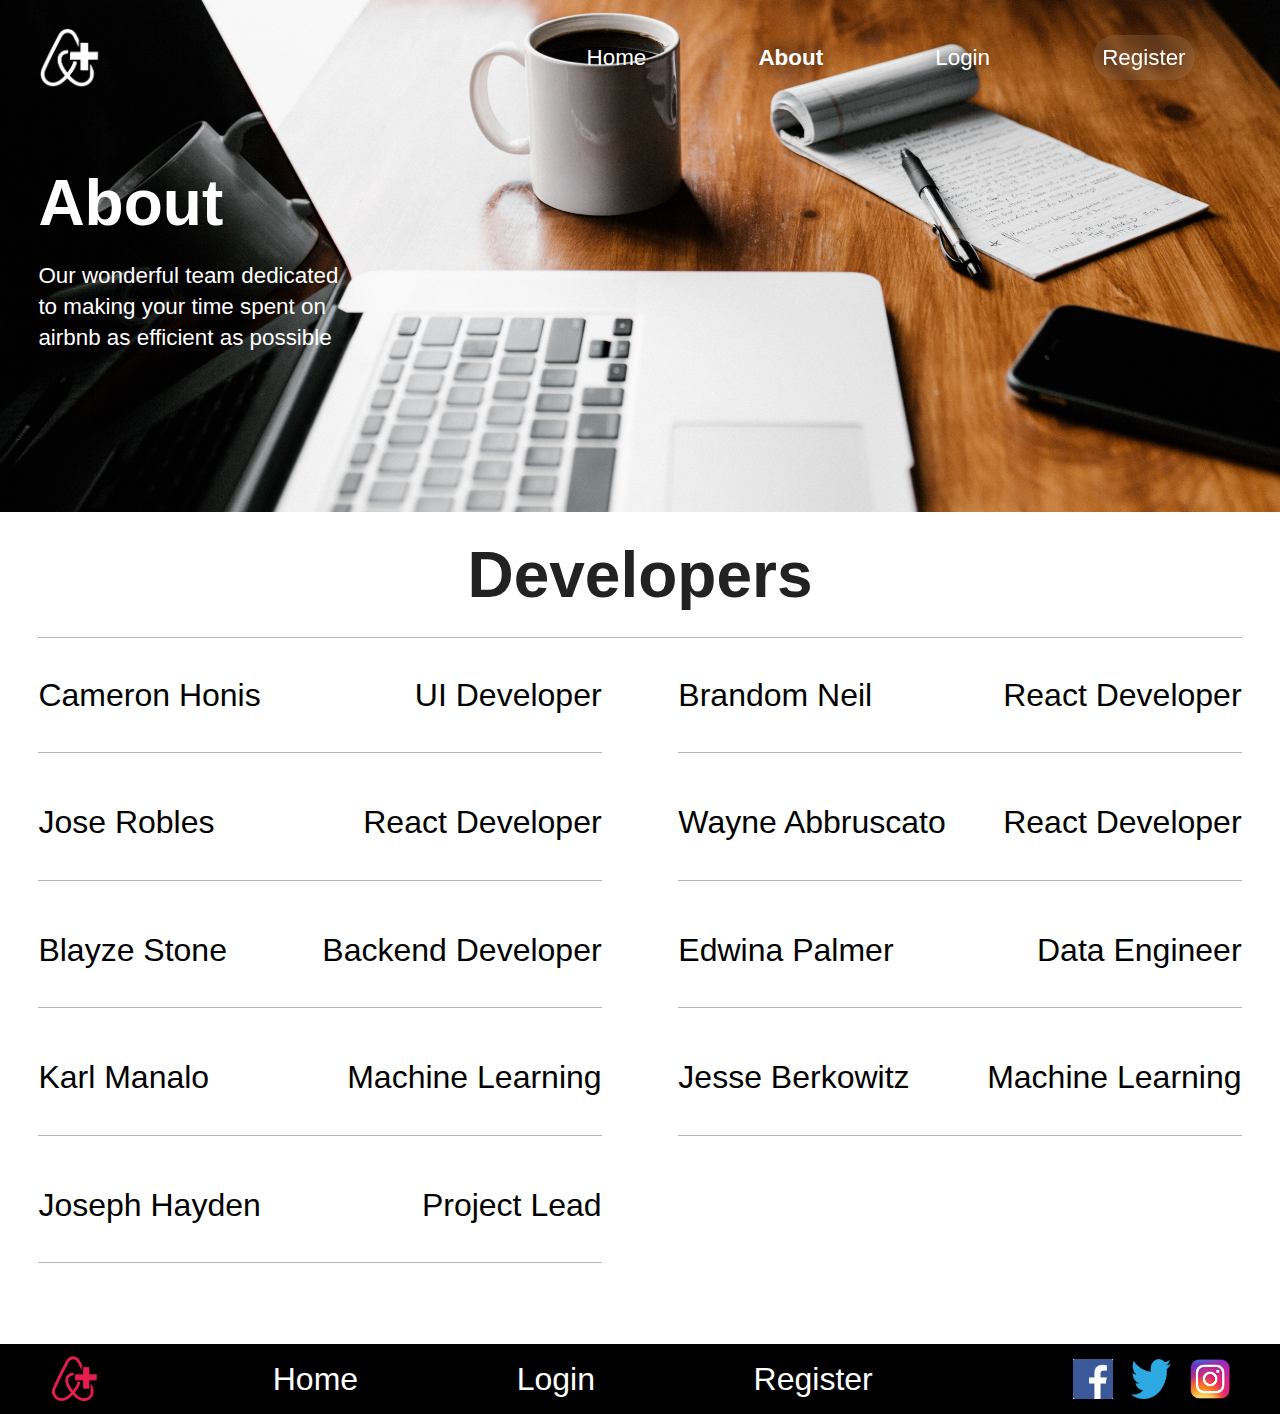
==== about.html @ 298406cf "2 pages" ====
<!doctype html>

<html lang="en">
<head>
    <meta charset="UTF-8">
    <meta name='viewport' content='width=device-width, initial-scale=1.0'>
    <title>Airbnb Price Solver</title>
    <meta name="description" content="Optimal prices, minimal effort">
    <meta name="author" content="Cameron Honis">

    <link rel="stylesheet" href="styling/about.css">

</head>

<body>
    <div id='container'>
        <section id='first'>
            <header>
                <img src='images/LogoWhite.png' alt='white logo'>
                <div id='header-links'> 
                    <a href='#' id='register'>Register</a>
                    <a href='#'>Login</a>
                    <a href='#' id='about'>About</a>
                    <a href='index.html'>Home</a>
                </div>
            </header>
            <h2>About</h2>
            <p>Our wonderful team dedicated to making your time spent on airbnb as efficient as possible</p>

        </section>
        <section id='second'>
            <h2>Developers</h2>
            <div id='devlist'>
                <div>
                    <h3>Cameron Honis</h3>
                    <p>UI Developer</p>
                </div>
                <div>
                    <h3>Brandom Neil</h3>
                    <p>React Developer</p>
                </div>
                <div>
                    <h3>Jose Robles</h3>
                    <p>React Developer</p>
                </div>
                <div>
                    <h3>Wayne Abbruscato</h3>
                    <p>React Developer</p>
                </div>
                <div>
                    <h3>Blayze Stone</h3>
                    <p>Backend Developer</p>
                </div>
                <div>
                    <h3>Edwina Palmer</h3>
                    <p>Data Engineer</p>
                </div>
                <div>
                    <h3>Karl Manalo</h3>
                    <p>Machine Learning</p>
                </div>
                <div>
                    <h3>Jesse Berkowitz</h3>
                    <p>Machine Learning</p>
                </div>
                <div>
                    <h3>Joseph Hayden</h3>
                    <p>Project Lead</p>
                </div>
            </div>
        </section>
    </div>
    <footer>
        <div>
             <img src='images/Logo.png' alt='logo'>
            <div id='footer-links'>
                <a href='index.html'>Home</a>
                <a href='#'>Login</a>
                <a href='#'>Register</a>
            </div>
            <div id='footer-medias'>
                <img src='images/Facebook Icon.png' alt='facebook'>
                <img src='images/Twitter Icon.png' alt='twitter'>
                <img src='images/Instagram Icon.png' alt='instagram'>
            </div>
        </div>
    </footer>
</body>
---- styling/about.css ----
html, body, div, span, applet, object, iframe,  
h1, h2, h3, h4, h5, h6, p, blockquote, pre,  
a, abbr, acronym, address, big, cite, code,  
del, dfn, em, img, ins, kbd, q, s, samp,  
small, strike, strong, sub, sup, tt, var,  
b, u, i, center,  
dl, dt, dd, ol, ul, li,  
fieldset, form, label, legend,  
table, caption, tbody, tfoot, thead, tr, th, td,  
article, aside, canvas, details, embed,  
figure, figcaption, footer, header, hgroup,  
menu, nav, output, ruby, section, summary,  
time, mark, audio, video {  
    margin: 0;
    padding: 0;
    border: 0;
    font-size: 62.5%;
    font: inherit;
    vertical-align: baseline;
}
body{
    font-family: Arial;
    min-height: 100vh;
    display: flex;
    flex-direction: column;
    justify-content: space-between;
}
#first{
    background-image: url(/images/Banner3.jpg);
    background-repeat: no-repeat;
    background-size: 120% 180%;
    background-position: 0 90%;
    height: 40vw;
    display: flex;
    flex-direction: column;
}
#first header{
    display: flex;
    justify-content: space-between;
    padding: 2% 3%;
}
#header-links{
    display: flex;
    flex-direction: row-reverse;
    align-items: center;
}
#header-links a{
    text-decoration: none;
    color: white;
    font-size: 1.4rem;
    margin: 0 10%;
    text-shadow: 0 0 20px black;
    padding: 2%;
}
#register{
    background: rgba(255,255,255,.1);
    border-radius: 1.5rem;
    backdrop-filter: blur(4px);
    width: 18rem;
}
#about{
    font-weight: 800;
}
#first header img{
    width: 4rem;
    height: 4rem;
}
#first h2{
    color: white;
    font-size: 4rem;
    font-weight: 600;
    margin-left: 3%;
    margin-top: 4%;
}
#first p{
    max-width: 25%;
    color: white;
    font-size: 1.4rem;
    padding: 1.5% 3%;
    line-height: 1.4;
}
#second{
    height: 60vw;
    display: flex;
    flex-direction: column;
    margin-bottom: 5%;
}
#second h2{
    width: 94%;
    margin-left: 3%;
    margin-top: 2%;
    padding-bottom: 2%;
    color: #222222;
    text-align: center;
    font-size: 4rem;
    font-weight: 600;
    border-bottom: 1px solid rgb(180,180,180);
}
#devlist{
    display: flex;
    flex-wrap: wrap;
    margin-top: 1%;
}
#devlist div{
    width: 44%;
    display: flex;
    justify-content: space-between;
    margin: 2% 3%;
    padding-bottom: 3%;
    font-size: 2rem;
    border-bottom: 1px solid rgb(180,180,180);
}
#devlist p{
    margin-left: 2%;
}
footer{
    height: 70px;
    background-color: #000000;
}
footer div{
    display: flex;
    align-items: center;
    justify-content: space-between;
    padding: 0 2%;
    height: 70px;
}
footer img{
    width: 50px;
    height: 50px;
    margin-left: 2%;
}
#footer-links{
    display: flex;
    align-items: center;
    justify-content: space-between;
    width: 50%;
    max-width: 600px;
}
#footer-links a{
   color: #ffffff;
   text-decoration: none;
   font-size: 2rem;
}
#footer-links a:hover{
    color: #FF385C;
}
#footer-medias{
    width: 160px;
    display: flex;
    justify-content: space-between;
}
#footer-medias img{
    width: 40px;
    height: 40px;
}
@media(max-width: 1200px){
    #header-links a{
        margin:0 5%;
    }
    #first h2{
        margin-top: 2%;
    }
    #first p{
        margin-top: 0;
        font-size: 1.2rem;
    }
    #devlist h3, #devlist p{
        font-size: 1.6rem;
    }
}
@media(max-width: 1000px){
    #header-links a{
        margin: 0 3%;
    }
    #register{
        width: 12rem;
    }
    #first p{
        max-width: 35%;
        text-shadow: 0 0 10px black;
    }
    #devlist h3, #devlist p{
        font-size: 1.4rem;
    }
}
@media(max-width: 800px){
    #first{
        height: 60vw;
        background-size: 100% 150%;
    }
    #first h2{
        text-shadow: 0 0 10px black;
    }
    #first header a{
        margin: 0;
    }
    #register{
        width: 6rem;
    }
    #first header img{
        width: 2.5rem;
        height: 2.5rem
    }
    #first p{
        max-width: 45%;
    }
    #devlist h3, #devlist p{
        font-size: 1.2rem;
    }
    #footer-links a{
        font-size: 1.6rem;
    }
}
@media(max-width: 600px){
    #first p{
        max-width: 75%;
    }
    #second{
        height: 130vw;
    }
    #devlist div{
        margin-left: 7.5%;
        width: 85%;
    }
    #devlist h3, #devlist p{
        font-size: 1.4rem;
    }
    #footer-links{
        width: 70%;
    }
    #footer-medias{
        display: none;
    }
}
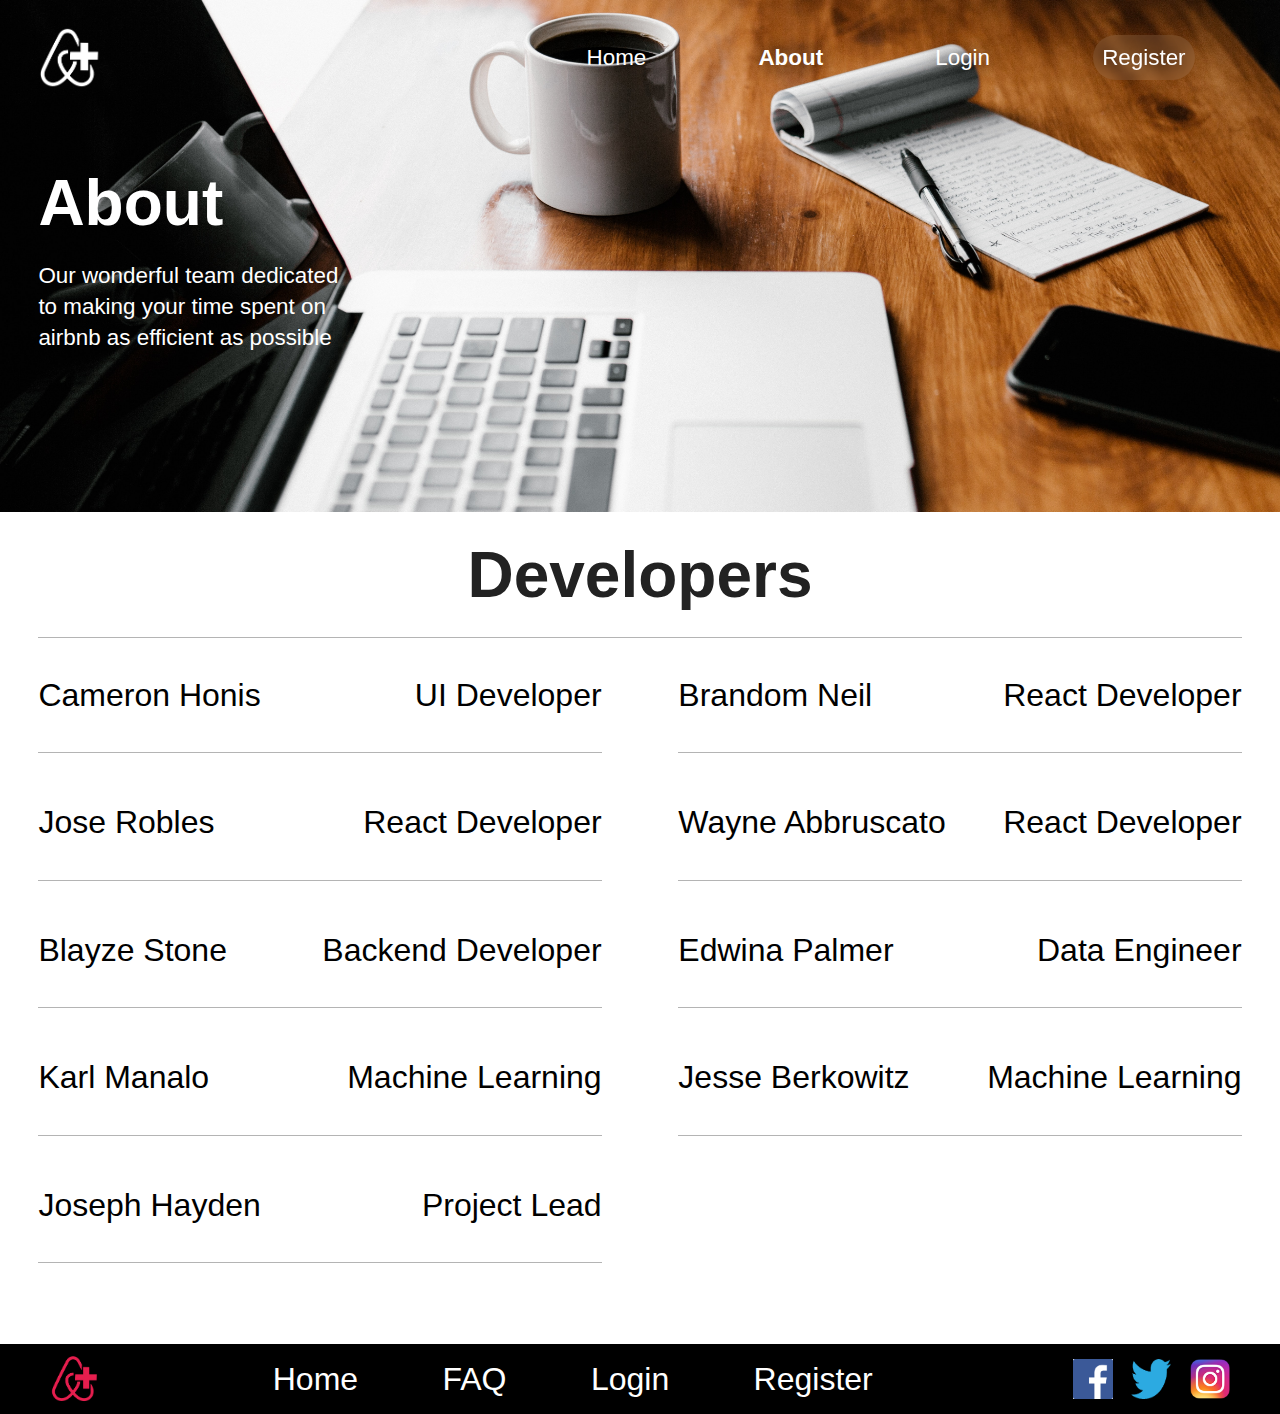
==== commit 9c66d3ad: "3 pages" ====
--- a/about.html
+++ b/about.html
@@ -75,6 +75,7 @@
              <img src='images/Logo.png' alt='logo'>
             <div id='footer-links'>
                 <a href='index.html'>Home</a>
+                <a href='extra.html'>FAQ</a>
                 <a href='#'>Login</a>
                 <a href='#'>Register</a>
             </div>
--- a/styling/about.css
+++ b/styling/about.css
@@ -226,7 +226,7 @@
         font-size: 1.4rem;
     }
     #footer-links{
-        width: 70%;
+        width: 75%;
     }
     #footer-medias{
         display: none;
